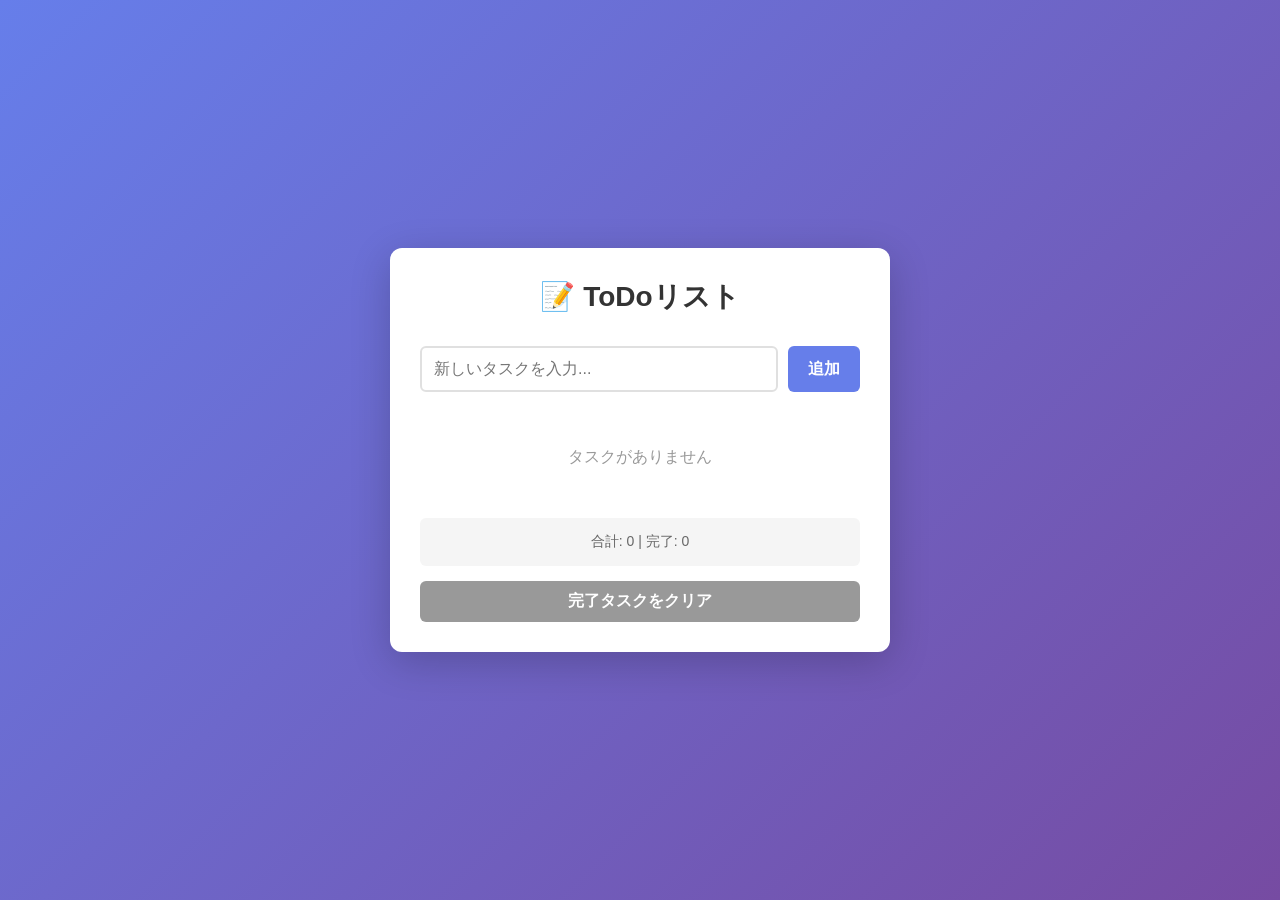
==== index.html @ 4bd048a6 "シンプルなToDoリストアプリケーションを追加" ====
<!DOCTYPE html>
<html lang="ja">
<head>
    <meta charset="UTF-8">
    <meta name="viewport" content="width=device-width, initial-scale=1.0">
    <title>シンプルなToDoリスト</title>
    <link rel="stylesheet" href="style.css">
</head>
<body>
    <div class="container">
        <h1>📝 ToDoリスト</h1>
        
        <div class="input-section">
            <input 
                type="text" 
                id="taskInput" 
                placeholder="新しいタスクを入力..." 
                onkeypress="if(event.key==='Enter') addTask()"
            >
            <button onclick="addTask()">追加</button>
        </div>

        <ul id="taskList" class="task-list"></ul>

        <div class="stats">
            <p>合計: <span id="totalCount">0</span> | 完了: <span id="completedCount">0</span></p>
        </div>

        <button onclick="clearCompleted()" class="clear-btn">完了タスクをクリア</button>
    </div>

    <script src="script.js"></script>
</body>
</html>
---- style.css ----
* {
    margin: 0;
    padding: 0;
    box-sizing: border-box;
}

body {
    font-family: 'Segoe UI', Tahoma, Geneva, Verdana, sans-serif;
    background: linear-gradient(135deg, #667eea 0%, #764ba2 100%);
    min-height: 100vh;
    display: flex;
    justify-content: center;
    align-items: center;
    padding: 20px;
}

.container {
    background: white;
    border-radius: 12px;
    box-shadow: 0 10px 40px rgba(0, 0, 0, 0.2);
    padding: 30px;
    width: 100%;
    max-width: 500px;
}

h1 {
    color: #333;
    text-align: center;
    margin-bottom: 30px;
    font-size: 28px;
}

.input-section {
    display: flex;
    gap: 10px;
    margin-bottom: 25px;
}

#taskInput {
    flex: 1;
    padding: 12px;
    border: 2px solid #e0e0e0;
    border-radius: 6px;
    font-size: 16px;
    transition: border-color 0.3s;
}

#taskInput:focus {
    outline: none;
    border-color: #667eea;
}

button {
    padding: 12px 20px;
    background: #667eea;
    color: white;
    border: none;
    border-radius: 6px;
    font-size: 16px;
    font-weight: 600;
    cursor: pointer;
    transition: background 0.3s;
}

button:hover {
    background: #5568d3;
}

.task-list {
    list-style: none;
    margin-bottom: 20px;
}

.task-item {
    display: flex;
    align-items: center;
    gap: 12px;
    padding: 15px;
    background: #f9f9f9;
    border-radius: 6px;
    margin-bottom: 10px;
    transition: all 0.3s;
}

.task-item:hover {
    background: #f0f0f0;
    transform: translateX(5px);
}

.task-item.completed {
    opacity: 0.6;
}

.task-item.completed .task-text {
    text-decoration: line-through;
    color: #999;
}

input[type="checkbox"] {
    width: 20px;
    height: 20px;
    cursor: pointer;
    accent-color: #667eea;
}

.task-text {
    flex: 1;
    color: #333;
    font-size: 16px;
    word-break: break-word;
}

.delete-btn {
    background: #ff6b6b;
    padding: 8px 12px;
    font-size: 14px;
    width: auto;
}

.delete-btn:hover {
    background: #ff5252;
}

.stats {
    text-align: center;
    padding: 15px;
    background: #f5f5f5;
    border-radius: 6px;
    margin-bottom: 15px;
    color: #666;
    font-size: 14px;
}

.clear-btn {
    width: 100%;
    background: #999;
    padding: 10px;
}

.clear-btn:hover {
    background: #888;
}

.empty-message {
    text-align: center;
    color: #999;
    padding: 30px;
    font-size: 16px;
}
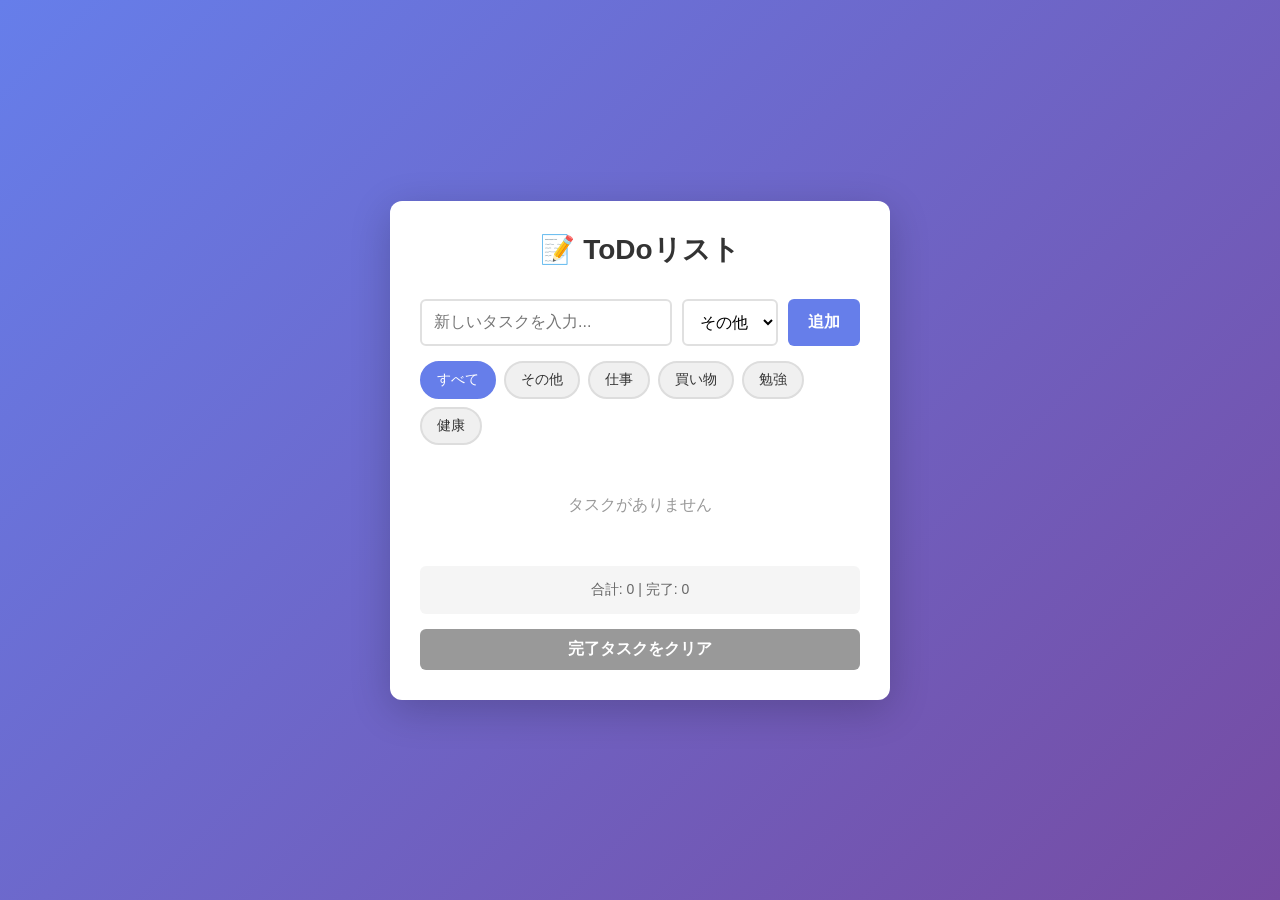
==== commit ce352dd8: "タスクのラベル分け機能を追加" ====
--- a/index.html
+++ b/index.html
@@ -17,8 +17,17 @@
                 placeholder="新しいタスクを入力..." 
                 onkeypress="if(event.key==='Enter') addTask()"
             >
+            <select id="labelSelect">
+                <option value="その他">その他</option>
+                <option value="仕事">仕事</option>
+                <option value="買い物">買い物</option>
+                <option value="勉強">勉強</option>
+                <option value="健康">健康</option>
+            </select>
             <button onclick="addTask()">追加</button>
         </div>
+
+        <div class="label-filters" id="labelFilters"></div>
 
         <ul id="taskList" class="task-list"></ul>
 
--- a/style.css
+++ b/style.css
@@ -33,7 +33,8 @@
 .input-section {
     display: flex;
     gap: 10px;
-    margin-bottom: 25px;
+    margin-bottom: 15px;
+    flex-wrap: wrap;
 }
 
 #taskInput {
@@ -43,9 +44,25 @@
     border-radius: 6px;
     font-size: 16px;
     transition: border-color 0.3s;
+    min-width: 150px;
 }
 
 #taskInput:focus {
+    outline: none;
+    border-color: #667eea;
+}
+
+#labelSelect {
+    padding: 12px;
+    border: 2px solid #e0e0e0;
+    border-radius: 6px;
+    font-size: 16px;
+    background: white;
+    cursor: pointer;
+    transition: border-color 0.3s;
+}
+
+#labelSelect:focus {
     outline: none;
     border-color: #667eea;
 }
@@ -66,6 +83,35 @@
     background: #5568d3;
 }
 
+.label-filters {
+    display: flex;
+    gap: 8px;
+    margin-bottom: 20px;
+    flex-wrap: wrap;
+}
+
+.label-filter-btn {
+    padding: 8px 15px;
+    background: #f0f0f0;
+    color: #333;
+    border: 2px solid #ddd;
+    border-radius: 20px;
+    font-size: 14px;
+    font-weight: 500;
+    cursor: pointer;
+    transition: all 0.3s;
+}
+
+.label-filter-btn:hover {
+    background: #e0e0e0;
+}
+
+.label-filter-btn.active {
+    background: #667eea;
+    color: white;
+    border-color: #667eea;
+}
+
 .task-list {
     list-style: none;
     margin-bottom: 20px;
@@ -96,18 +142,36 @@
     color: #999;
 }
 
+.task-content {
+    flex: 1;
+    display: flex;
+    flex-direction: column;
+    gap: 6px;
+}
+
+.task-text {
+    color: #333;
+    font-size: 16px;
+    word-break: break-word;
+}
+
+.task-label {
+    display: inline-block;
+    padding: 4px 10px;
+    background: #e0e0e0;
+    color: #333;
+    border-radius: 12px;
+    font-size: 12px;
+    font-weight: 600;
+    width: fit-content;
+}
+
 input[type="checkbox"] {
     width: 20px;
     height: 20px;
     cursor: pointer;
     accent-color: #667eea;
-}
-
-.task-text {
-    flex: 1;
-    color: #333;
-    font-size: 16px;
-    word-break: break-word;
+    flex-shrink: 0;
 }
 
 .delete-btn {
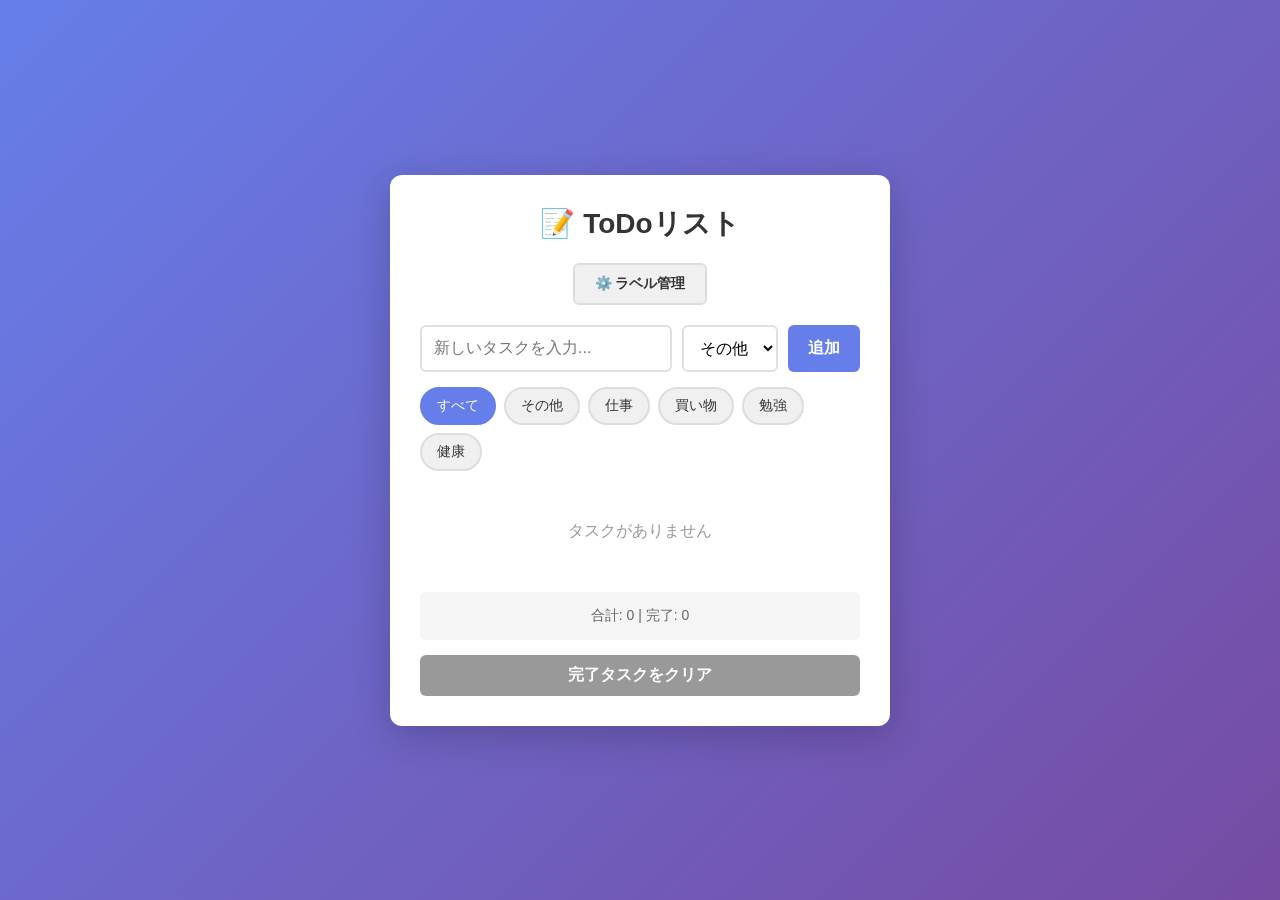
==== commit c54056b6: "ユーザーが自由にラベルを設定できる機能を追加" ====
--- a/index.html
+++ b/index.html
@@ -10,6 +10,22 @@
     <div class="container">
         <h1>📝 ToDoリスト</h1>
         
+        <button class="toggle-label-mgmt" onclick="toggleLabelManagement()">⚙️ ラベル管理</button>
+
+        <div class="label-management" id="labelManagement" style="display: none;">
+            <h3>ラベル設定</h3>
+            <div class="label-input-section">
+                <input 
+                    type="text" 
+                    id="newLabelInput" 
+                    placeholder="新しいラベルを入力..." 
+                    onkeypress="if(event.key==='Enter') addLabel()"
+                >
+                <button onclick="addLabel()">ラベル追加</button>
+            </div>
+            <div class="label-list" id="labelList"></div>
+        </div>
+        
         <div class="input-section">
             <input 
                 type="text" 
@@ -17,13 +33,7 @@
                 placeholder="新しいタスクを入力..." 
                 onkeypress="if(event.key==='Enter') addTask()"
             >
-            <select id="labelSelect">
-                <option value="その他">その他</option>
-                <option value="仕事">仕事</option>
-                <option value="買い物">買い物</option>
-                <option value="勉強">勉強</option>
-                <option value="健康">健康</option>
-            </select>
+            <select id="labelSelect"></select>
             <button onclick="addTask()">追加</button>
         </div>
 
--- a/style.css
+++ b/style.css
@@ -26,8 +26,111 @@
 h1 {
     color: #333;
     text-align: center;
-    margin-bottom: 30px;
+    margin-bottom: 20px;
     font-size: 28px;
+}
+
+.toggle-label-mgmt {
+    display: block;
+    margin: 0 auto 20px;
+    padding: 10px 20px;
+    background: #f0f0f0;
+    color: #333;
+    border: 2px solid #ddd;
+    border-radius: 6px;
+    font-size: 14px;
+    cursor: pointer;
+    transition: all 0.3s;
+}
+
+.toggle-label-mgmt:hover {
+    background: #e0e0e0;
+}
+
+.label-management {
+    background: #f9f9f9;
+    border: 2px solid #e0e0e0;
+    border-radius: 8px;
+    padding: 15px;
+    margin-bottom: 20px;
+}
+
+.label-management h3 {
+    color: #333;
+    margin-bottom: 15px;
+    font-size: 16px;
+}
+
+.label-input-section {
+    display: flex;
+    gap: 10px;
+    margin-bottom: 15px;
+}
+
+.label-input-section input {
+    flex: 1;
+    padding: 10px;
+    border: 2px solid #ddd;
+    border-radius: 6px;
+    font-size: 14px;
+}
+
+.label-input-section button {
+    padding: 10px 15px;
+    background: #667eea;
+    color: white;
+    border: none;
+    border-radius: 6px;
+    font-size: 14px;
+    font-weight: 600;
+    cursor: pointer;
+    transition: background 0.3s;
+}
+
+.label-input-section button:hover {
+    background: #5568d3;
+}
+
+.label-list {
+    display: flex;
+    gap: 8px;
+    flex-wrap: wrap;
+}
+
+.label-item {
+    display: flex;
+    align-items: center;
+    gap: 8px;
+    padding: 8px 12px;
+    background: white;
+    border: 1px solid #ddd;
+    border-radius: 20px;
+    font-size: 14px;
+    color: #333;
+}
+
+.label-item-text {
+    font-weight: 500;
+}
+
+.label-item-delete {
+    background: #ff6b6b;
+    color: white;
+    border: none;
+    border-radius: 50%;
+    width: 20px;
+    height: 20px;
+    padding: 0;
+    display: flex;
+    align-items: center;
+    justify-content: center;
+    cursor: pointer;
+    font-size: 12px;
+    transition: background 0.3s;
+}
+
+.label-item-delete:hover {
+    background: #ff5252;
 }
 
 .input-section {
